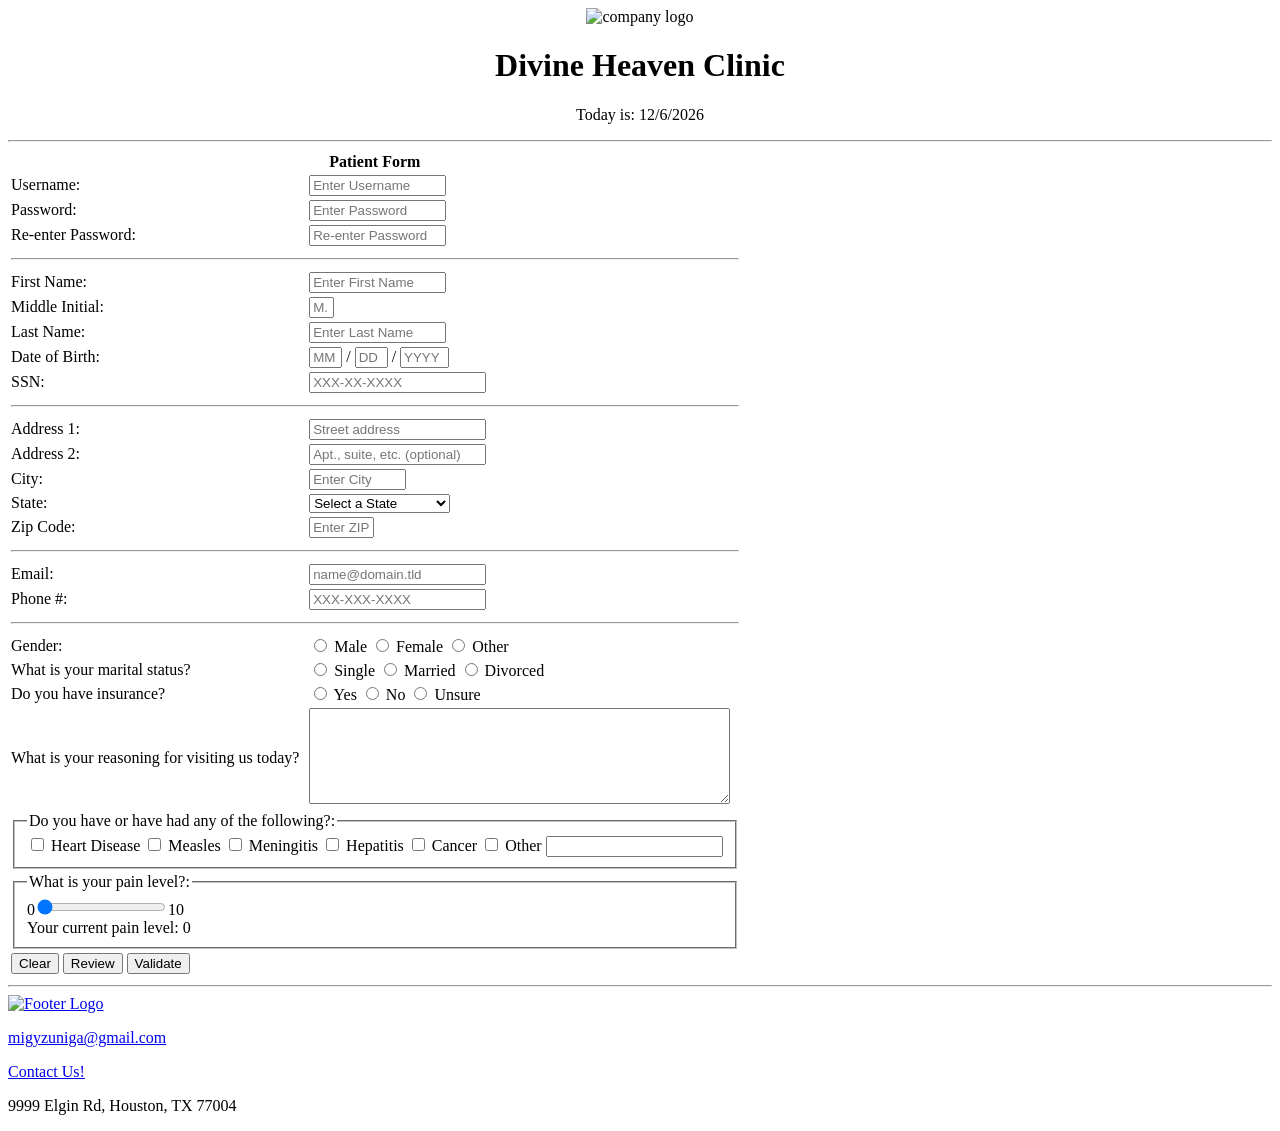
==== index.html @ 497896da "Create index.html" ====
<!--
Program name: homework4.html
Name: Jose Miguel Zuniga
Date Created: 09/23/2025
Date Last Edited: 11/14/2025
Version: 2.3
Description: This is a form that will collect the users information and use it to create a profile with on-the-fly validation
-->
<!DOCTYPE html>
<html lang="en">

<head>
    <meta charset="UTF-8">
    <meta name="viewport" content="width=device-width, initial-scale=1.0">
    <link href="homework3.css" rel="stylesheet">
    <title>Homework 4 - HTML Form</title>
</head>
<body>
    <header style="text-align: center;">
        <img id="logo" src="logo.jpg" alt="company logo" />
        <h1>Divine Heaven Clinic</h1>
        <p>Today is: <span id="currentDate"></span></p>
    </header>
    <hr>
   
    <main>
        <table>              
            <form id="patientForm" action="homework3thankyou.html" method="get">
                <div class="format">
                    <tr class="form">
                        <th class="form" colspan="3">Patient Form</th>
                    </tr>
                    <!-- Username -->
                    <tr>
                        <td class="table"><label for="userID">Username:</label></td>
                        <td><input
                            type="text" id="userID" name="userID" size="15" minlength="5" maxlength="20" placeholder="Enter Username"  
                            title="Username must be 5-20 characters, start with a letter, and contain only letters, numbers, underscores, or dashes"
                            oninput="validateUserID()"
                            onblur="validateUserID()"
                            pattern="^[a-zA-Z_-][a-zA-Z0-9_-]{4,29}$"
                            required>
                            <span class="error-message" id="userIDError"></span>
                        </td>
                    </tr>
                    <!-- Password -->
                    <tr>
                        <td class="table"><label for="password">Password:</label></td>
                        <td><input
                            type="password" id="password" name="password" size="15"
                            placeholder="Enter Password"
                            title="Password must be 8-30 characters long, include at least one uppercase letter, one lowercase letter, and one digit."
                            oninput="validatePassword()"
                            onblur="validatePassword()"
                            required>
                            <span class="error-message" id="passwordError"></span>
                        </td>
                    </tr>
                    <!-- Re-enter Password -->
                    <tr>
                        <td class="table"><label for="re_password">Re-enter Password: </label></td>
                        <td>
                            <input
                            type="password" id="re_password" name="re_password" size="15"
                            placeholder="Re-enter Password"
                            title="Passwords must match"
                            oninput="validatePasswordMatch()"
                            onblur="validatePasswordMatch()" 
                            required>
                            <span class="error-message" id="passwordMatchError"></span>
                        </td>
                    </tr>
                   
                    <tr>
                        <td colspan="2"><hr></td>
                    </tr>

                    <!-- First Name -->
                    <tr>
                        <td class="table"><label for="firstName">First Name:</label></td>
                        <td><input
                            type="text" id="firstName" name="firstName" size="15" maxlength="30"
                            placeholder="Enter First Name"
                            pattern="[A-Za-z'-]{1,30}"
                            oninput="validateFirstName()"
                            onblur="validateFirstName()"
                            title="First name must contain 1 to 30 characters, letters, apostrophes, and dashes only."
                            required>
                            <span class="error-message" id="firstNameError"></span>
                        </td>
                    </tr>
                    <!-- Middle Initial -->
                    <tr>
                        <td class="table"><label for="middleInitial">Middle Initial:</label></td>
                        <td><input
                            type="text" id="middleInitial" name="middleInitial" size="1"
                            maxlength="1"
                            placeholder="M."
                            pattern="[A-Za-z]"
                            title="Please enter a single letter."
                            oninput="validateMiddleInitial()"
                            onblur="validateMiddleInitial()">
                            <span class="error-message" id="middleInitialError"></span>
                        </td>
                    </tr>
                    <!-- Last Name -->
                    <tr>
                        <td class="table"><label for="lastName">Last Name:</label></td>
                        <td><input
                            type="text"
                            id="lastName"
                            name="lastName"
                            maxlength="30"
                            size="15"  
                            pattern="[A-Za-z' -]{1,30}"
                            title="Please enter a valid Last Name (1 to 30 characters)"
                            placeholder="Enter Last Name"
                            oninput="validateLastName()"
                            onblur="validateLastName()"
                            required>
                            <span class="error-message" id="lastNameError"></span>
                        </td>
                    </tr>
                    <!-- Date of Birth -->
                    <tr>
                        <td class="table"><label for="dobMonth">Date of Birth:</label></td>
                        <td>
                            <input type="text" id="dobMonth" name="dobMonth" placeholder="MM" maxlength="2" size="2"
                                   title="Month (01-12)" 
                                   oninput="dobValidation()" 
                                   onblur="dobValidation()" 
                                   required>
                            <span>/</span>
                            <input type="text" id="dobDay" name="dobDay" placeholder="DD" maxlength="2" size="2"
                                   title="Day (01-31)" 
                                   oninput="dobValidation()" 
                                   onblur="dobValidation()" 
                                   required>
                            <span>/</span>
                            <input type="text" id="dobYear" name="dobYear" placeholder="YYYY" maxlength="4" size="4"
                                   title="Year (not future, not more than 120 years ago)" 
                                   oninput="dobValidation()" 
                                   onblur="dobValidation()" 
                                   required>
                            <span class="error-message" id="dobError"></span>
                        </td>
                    </tr>
                    <!-- Social Security -->
                    <tr>
                        <td class="table"><label for="ssn">SSN:</label></td>
                        <td><input
                            type="password"
                            id="ssn"
                            name="ssn"
                            minlength="9"
                            maxlength="11"
                            placeholder="XXX-XX-XXXX"
                            title="Enter SSN in XXX-XX-XXXX format"
                            oninput="formatSSN()"
                            onblur="validateSSN()"
                            required>
                            <span class="error-message" id="ssnError"></span>
                        </td>
                    </tr>
                    <tr>
                        <td colspan="2"><hr></td>
                    </tr>
                    <!-- Address -->
                    <tr>
                        <td class="table"><label for="address1">Address 1:</label></td>
                        <td><input
                            type="text"
                            id="address1"
                            name="address1"
                            placeholder="Street address"
                            minlength="2"
                            maxlength="30"
                            title="Please enter your address, 2 to 30 characters."
                            oninput="validateAddress()"
                            onblur="validateAddress()"
                            required>
                            <span class="error-message" id="addressError"></span>
                        </td>
                    </tr>
                    <!-- Address 2 -->
                    <tr>
                        <td class="table"><label for="address2">Address 2:</label></td>
                        <td>
                            <input 
                            type="text" 
                            id="address2" 
                            name="address2" 
                            placeholder="Apt., suite, etc. (optional)" 
                            minlength="2" 
                            maxlength="30"
                            title="Please enter address, 2 to 30 characters if provided."
                            oninput="validateAddress2()"
                            onblur="validateAddress2()">
                            <span class="error-message" id="address2Error"></span>
                        </td>
                    </tr>
                    <!-- City -->
                    <tr>
                        <td class="table"><label for="city">City:</label></td>
                        <td><input
                            type="text"
                            id="city"
                            name="city"
                            placeholder="Enter City"
                            size="10"
                            minlength="2"
                            maxlength="30"
                            oninput="validateCity()"
                            onblur="validateCity()" 
                            required>
                            <span class="error-message" id="cityError"></span>
                        </td>
                    </tr>
                    <!-- State -->
                    <tr>
                        <td class="table"><label for="state">State:</label></td>
                        <td>
                            <select id="state" name="state" onchange="validateState()" onblur="validateState()" required>
                                <option value="">Select a State</option>
                                <option value="AL">Alabama</option>
                                <option value="AK">Alaska</option>
                                <option value="AZ">Arizona</option>
                                <option value="AR">Arkansas</option>
                                <option value="CA">California</option>
                                <option value="CO">Colorado</option>
                                <option value="CT">Connecticut</option>
                                <option value="DE">Delaware</option>
                                <option value="DC">District Of Columbia</option>
                                <option value="FL">Florida</option>
                                <option value="GA">Georgia</option>
                                <option value="HI">Hawaii</option>
                                <option value="ID">Idaho</option>
                                <option value="IL">Illinois</option>
                                <option value="IN">Indiana</option>
                                <option value="IA">Iowa</option>
                                <option value="KS">Kansas</option>
                                <option value="KY">Kentucky</option>
                                <option value="LA">Louisiana</option>
                                <option value="ME">Maine</option>
                                <option value="MD">Maryland</option>
                                <option value="MA">Massachusetts</option>
                                <option value="MI">Michigan</option>
                                <option value="MN">Minnesota</option>
                                <option value="MS">Mississippi</option>
                                <option value="MO">Missouri</option>
                                <option value="MT">Montana</option>
                                <option value="NE">Nebraska</option>
                                <option value="NV">Nevada</option>
                                <option value="NH">New Hampshire</option>
                                <option value="NJ">New Jersey</option>
                                <option value="NM">New Mexico</option>
                                <option value="NY">New York</option>
                                <option value="NC">North Carolina</option>
                                <option value="ND">North Dakota</option>
                                <option value="OH">Ohio</option>
                                <option value="OK">Oklahoma</option>
                                <option value="OR">Oregon</option>
                                <option value="PA">Pennsylvania</option>
                                <option value="PR">Puerto Rico</option>
                                <option value="RI">Rhode Island</option>
                                <option value="SC">South Carolina</option>
                                <option value="SD">South Dakota</option>
                                <option value="TN">Tennessee</option>
                                <option value="TX">Texas</option>
                                <option value="UT">Utah</option>
                                <option value="VT">Vermont</option>
                                <option value="VA">Virginia</option>
                                <option value="WA">Washington</option>
                                <option value="WV">West Virginia</option>
                                <option value="WI">Wisconsin</option>
                                <option value="WY">Wyoming</option>
                            </select>
                            <span class="error-message" id="stateError"></span>
                        </td>
                    </tr>
                    <!-- Zip Code -->
                    <tr>
                        <td class="table"><label for="zipCode">Zip Code:</label></td>
                        <td><input
                            type="text"
                            id="zipCode"
                            name="zipCode"
                            placeholder="Enter ZIP"
                            pattern="[0-9]{5}"
                            size="6"
                            minlength="5"
                            maxlength="5"
                            title="Please enter Zip-Code (5 digits)"
                            oninput="validateZipCode()"
                            onblur="validateZipCode()"
                            required>
                            <span class="error-message" id="zipCodeError"></span>
                        </td>
                    </tr>

                    <tr>
                        <td colspan="2"><hr></td>
                    </tr>

                    <!-- Email Address -->
                    <tr>
                        <td class="table"><label for="email">Email:</label></td>
                        <td>
                            <input 
                            type="email" 
                            id="email" 
                            name="email" 
                            placeholder="name@domain.tld" 
                            maxlength="40"
                            title="Please enter a valid email address"
                            oninput="validateEmail()"
                            onblur="validateEmail()"
                            required>
                            <span class="error-message" id="emailError"></span>
                        </td>
                    </tr>

                    <!-- Phone Number -->
                    <tr>
                        <td class="table"><label for="phone">Phone #:</label></td>
                        <td>
                            <input 
                            type="text" 
                            id="phoneNumber" 
                            name="phoneNumber" 
                            placeholder="XXX-XXX-XXXX"
                            title="Please enter a valid phone number (XXX-XXX-XXXX)"
                            maxlength="14" 
                            oninput="formatPhoneNumber()"
                            onblur="validatePhoneNumber()"
                            pattern="[0-9]{3}-[0-9]{3}-[0-9]{4}"
                            required>
                            <span class="error-message" id="phoneError"></span>
                        </td>
                    </tr>

                    <tr>
                        <td colspan="2"><hr></td>
                    </tr>

                    <!-- Radio Buttons -->
                    <!-- Gender -->
                    <tr>
                        <td class="table"><label id="gender">Gender:</label></td>
                        <td>
                            <input type="radio" name="msex" value="Male" onchange="checkFormValidity()">
                            <span>Male</span>
                            <input type="radio" name="msex" value="Female" onchange="checkFormValidity()">
                            <span>Female</span>
                            <input type="radio" name="msex" value="Other" onchange="checkFormValidity()">
                            <span>Other</span>
                            <span class="error-message" id="genderError"></span>
                        </td>
                    </tr>
                    <!-- Marital Status -->
                    <tr>
                        <td class="table"><label id="marital">What is your marital status?</label></td>
                        <td>
                            <input type="radio" name="marital_status" value="Single" onchange="checkFormValidity()">
                            <span>Single</span>
                            <input type="radio" name="marital_status" value="Married" onchange="checkFormValidity()">
                            <span>Married</span>
                            <input type="radio" name="marital_status" value="Divorced" onchange="checkFormValidity()">
                            <span>Divorced</span>
                            <span class="error-message" id="maritalError"></span>
                        </td>
                    </tr>
                    <!-- Insurance -->
                    <tr>
                        <td class="table"><label id="insurance">Do you have insurance?</label></td>
                        <td>
                            <input type="radio" name="insurance" value="Yes" onchange="checkFormValidity()">
                            <span>Yes</span>
                            <input type="radio" name="insurance" value="No" onchange="checkFormValidity()">
                            <span>No</span>
                            <input type="radio" name="insurance" value="Unsure" onchange="checkFormValidity()">
                            <span>Unsure</span>
                            <span class="error-message" id="insuranceError"></span>
                        </td>
                    </tr>
                    <!-- Enter Reason for Visitation -->
                    <tr>
                        <td class="table"><label for="description"> What is your reasoning for visiting us today? </label></td>
                        <td><textarea
                            id="description"
                            name="description"
                            rows="6"
                            cols="50"
                            pattern="^[^\"\\]*$"
                            title="Please avoid using double quotes"
                            oninput="validateDescription()"
                            onblur="validateDescription()"></textarea>
                            <span class="error-message" id="descriptionError"></span>
                        </td>
                    </tr>
                    <!-- Checkboxes -->
                    <tr>
                        <td class="check" colspan="2">
                            <fieldset>
                                <legend>Do you have or have had any of the following?:</legend>
                                <label><input type="checkbox" id="HeartDisease" name="HeartDisease" value="Heart Disease"> Heart Disease</label>
                                <label><input type="checkbox" id="Measles" name="Measles" value="Measles"> Measles</label>
                                <label><input type="checkbox" id="Meningitis" name="Meningitis" value="Meningitis"> Meningitis </label>
                                <label><input type="checkbox" id="Hepatitis" name="Hepatitis" value="Hepatitis"> Hepatitis</label>
                                <label><input type="checkbox" id="Cancer" name="Cancer" value="Cancer"> Cancer</label>
                                <label><input type="checkbox" id="other" name="other" value="Other"> Other <input type="text" maxlength="30" id="otherCondition" name="otherCondition"></label>
                            </fieldset>
                        </td>
                    </tr>
                    <!-- Pain Scale Slider -->
                    <tr>
                        <td class="slider" colspan="2">
                            <fieldset>
                                <legend>What is your pain level?:</legend>
                                0<input
                                type="range"
                                id="slider"
                                name="PainLevel"
                                min="0"
                                max="10"
                                value="0"
                                oninput="updatePainLevel(this.value)">10
                                <br>
                                Your current pain level: <span id="painValue">0</span>
                                <span class="error-message" id="painError"></span>
                            </fieldset>
                        </td>
                    </tr>
       
                    <!-- Buttons -->
                    <tr>
                        <td class="buttons" colspan="2">
                            <input type="reset" value="Clear" onclick="clearAllErrors()">
                            <input type="button" class="submit-button" value="Review" onclick="displayInput()">
                            <input type="button" value="Validate" id="validateButton" onclick="validateForm()">
                            <input type="submit" value="Submit" id="submitButton" style="display:none;">
                        </td>
                    </tr>
                </div>
            </form>  
        </table>
       
        <div id="reviewArea"></div>
        <div id="validationSummary"></div>
    </main>
    <hr>
    <footer>
        <div>
            <a href="https://www.uh.edu/">
                <img id="footer-logo" src="logo.jpg" alt="Footer Logo" />
            </a>
            <p>
                <a href="mailto:migyzuniga@gmail.com">migyzuniga@gmail.com</a>
            </p>
            <p>
                <a href="mailto:migyzuniga@gmail.com" class="contact">Contact Us!</a>
            </p>
            <p>9999 Elgin Rd, Houston, TX 77004</p>
        </div>
    </footer>

    <script src="homework3.js"></script>

</body>
</html>
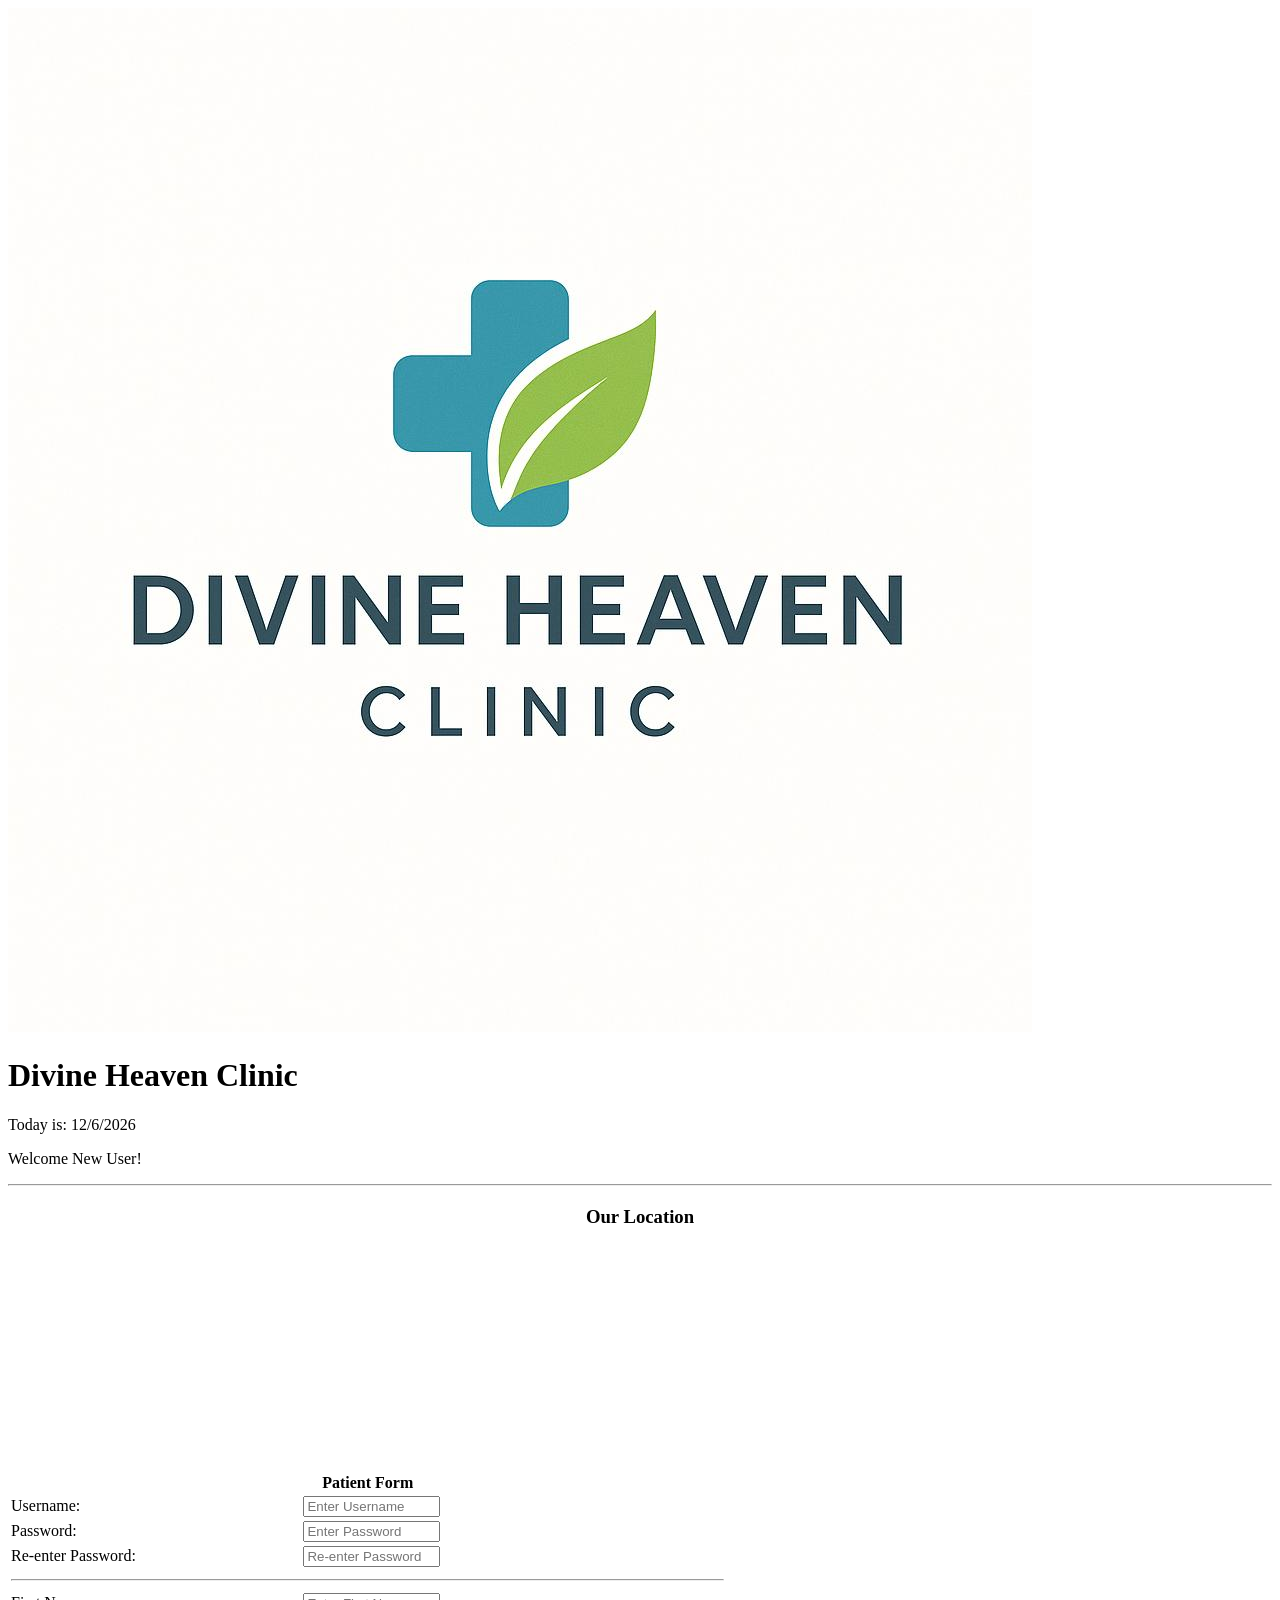
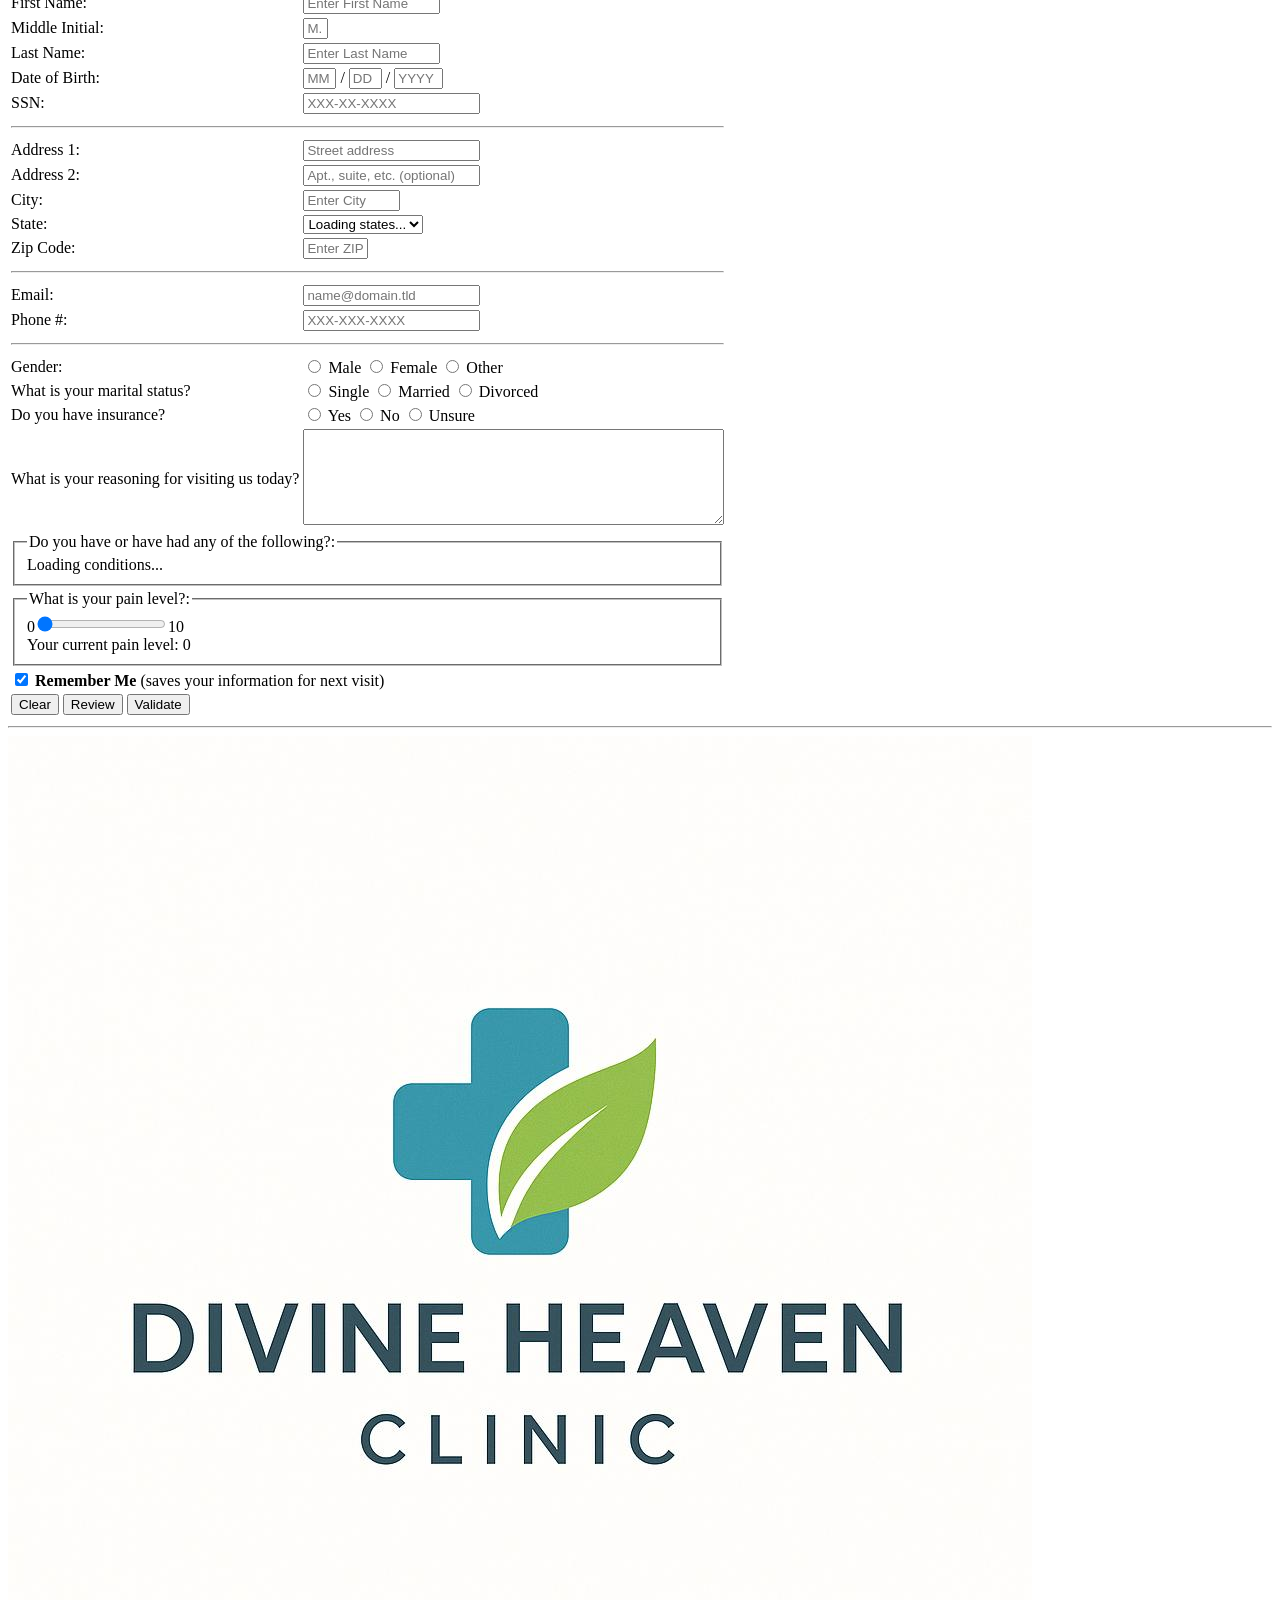
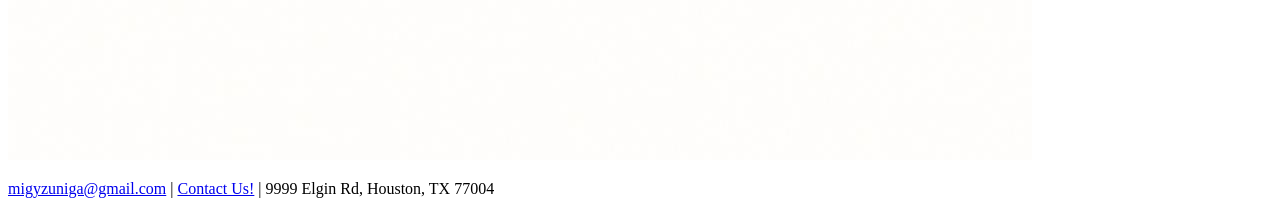
==== commit 5c2015cd: "Update index.html" ====
--- a/index.html
+++ b/index.html
@@ -2,9 +2,9 @@
 Program name: homework4.html
 Name: Jose Miguel Zuniga
 Date Created: 09/23/2025
-Date Last Edited: 11/14/2025
-Version: 2.3
-Description: This is a form that will collect the users information and use it to create a profile with on-the-fly validation
+Date Last Edited: 12/06/2025
+Version: 3.0
+Description: This is a form that will collect the users information with Fetch API, iFrames, Cookies, and Local Storage
 -->
 <!DOCTYPE html>
 <html lang="en">
@@ -16,14 +16,29 @@
     <title>Homework 4 - HTML Form</title>
 </head>
 <body>
-    <header style="text-align: center;">
+    <!-- Header -->
+    <header class="sticky-header">
         <img id="logo" src="logo.jpg" alt="company logo" />
         <h1>Divine Heaven Clinic</h1>
         <p>Today is: <span id="currentDate"></span></p>
+        <p id="welcomeMessage">Welcome New User!</p>
+        <a href="#" id="resetLink" style="display: none;">Not [Name]? Click here to start as a NEW USER.</a>
     </header>
     <hr>
    
     <main>
+        <!-- Map iframe -->
+        <div style="text-align: center; margin: 20px 0;">
+            <h3>Our Location</h3>
+            <iframe src="https://www.google.com/maps/embed?pb=!1m18!1m12!1m3!1d3464.1234567890!2d-95.3698!3d29.7604!2m3!1f0!2f0!3f0!3m2!1i1024!2i768!4f13.1!3m3!1m2!1s0x0%3A0x0!2zMjnCsDQ1JzM3LjQiTiA5NcKwMjInMTEuMyJX!5e0!3m2!1sen!2sus!4v1234567890" 
+                    width="600" 
+                    height="200" 
+                    style="border:0;" 
+                    allowfullscreen="" 
+                    loading="lazy">
+            </iframe>
+        </div>
+        
         <table>              
             <form id="patientForm" action="homework3thankyou.html" method="get">
                 <div class="format">
@@ -36,8 +51,8 @@
                         <td><input
                             type="text" id="userID" name="userID" size="15" minlength="5" maxlength="20" placeholder="Enter Username"  
                             title="Username must be 5-20 characters, start with a letter, and contain only letters, numbers, underscores, or dashes"
-                            oninput="validateUserID()"
-                            onblur="validateUserID()"
+                            oninput="validateUserID(); saveToLocalStorage();"
+                            onblur="validateUserID(); saveToLocalStorage();"
                             pattern="^[a-zA-Z_-][a-zA-Z0-9_-]{4,29}$"
                             required>
                             <span class="error-message" id="userIDError"></span>
@@ -82,8 +97,8 @@
                             type="text" id="firstName" name="firstName" size="15" maxlength="30"
                             placeholder="Enter First Name"
                             pattern="[A-Za-z'-]{1,30}"
-                            oninput="validateFirstName()"
-                            onblur="validateFirstName()"
+                            oninput="validateFirstName(); saveToLocalStorage();"
+                            onblur="validateFirstName(); saveToLocalStorage();"
                             title="First name must contain 1 to 30 characters, letters, apostrophes, and dashes only."
                             required>
                             <span class="error-message" id="firstNameError"></span>
@@ -98,8 +113,8 @@
                             placeholder="M."
                             pattern="[A-Za-z]"
                             title="Please enter a single letter."
-                            oninput="validateMiddleInitial()"
-                            onblur="validateMiddleInitial()">
+                            oninput="validateMiddleInitial(); saveToLocalStorage();"
+                            onblur="validateMiddleInitial(); saveToLocalStorage();">
                             <span class="error-message" id="middleInitialError"></span>
                         </td>
                     </tr>
@@ -115,8 +130,8 @@
                             pattern="[A-Za-z' -]{1,30}"
                             title="Please enter a valid Last Name (1 to 30 characters)"
                             placeholder="Enter Last Name"
-                            oninput="validateLastName()"
-                            onblur="validateLastName()"
+                            oninput="validateLastName(); saveToLocalStorage();"
+                            onblur="validateLastName(); saveToLocalStorage();"
                             required>
                             <span class="error-message" id="lastNameError"></span>
                         </td>
@@ -127,20 +142,20 @@
                         <td>
                             <input type="text" id="dobMonth" name="dobMonth" placeholder="MM" maxlength="2" size="2"
                                    title="Month (01-12)" 
-                                   oninput="dobValidation()" 
-                                   onblur="dobValidation()" 
+                                   oninput="dobValidation(); saveToLocalStorage();" 
+                                   onblur="dobValidation(); saveToLocalStorage();" 
                                    required>
                             <span>/</span>
                             <input type="text" id="dobDay" name="dobDay" placeholder="DD" maxlength="2" size="2"
                                    title="Day (01-31)" 
-                                   oninput="dobValidation()" 
-                                   onblur="dobValidation()" 
+                                   oninput="dobValidation(); saveToLocalStorage();" 
+                                   onblur="dobValidation(); saveToLocalStorage();" 
                                    required>
                             <span>/</span>
                             <input type="text" id="dobYear" name="dobYear" placeholder="YYYY" maxlength="4" size="4"
                                    title="Year (not future, not more than 120 years ago)" 
-                                   oninput="dobValidation()" 
-                                   onblur="dobValidation()" 
+                                   oninput="dobValidation(); saveToLocalStorage();" 
+                                   onblur="dobValidation(); saveToLocalStorage();" 
                                    required>
                             <span class="error-message" id="dobError"></span>
                         </td>
@@ -176,8 +191,8 @@
                             minlength="2"
                             maxlength="30"
                             title="Please enter your address, 2 to 30 characters."
-                            oninput="validateAddress()"
-                            onblur="validateAddress()"
+                            oninput="validateAddress(); saveToLocalStorage();"
+                            onblur="validateAddress(); saveToLocalStorage();"
                             required>
                             <span class="error-message" id="addressError"></span>
                         </td>
@@ -194,8 +209,8 @@
                             minlength="2" 
                             maxlength="30"
                             title="Please enter address, 2 to 30 characters if provided."
-                            oninput="validateAddress2()"
-                            onblur="validateAddress2()">
+                            oninput="validateAddress2(); saveToLocalStorage();"
+                            onblur="validateAddress2(); saveToLocalStorage();">
                             <span class="error-message" id="address2Error"></span>
                         </td>
                     </tr>
@@ -210,8 +225,8 @@
                             size="10"
                             minlength="2"
                             maxlength="30"
-                            oninput="validateCity()"
-                            onblur="validateCity()" 
+                            oninput="validateCity(); saveToLocalStorage();"
+                            onblur="validateCity(); saveToLocalStorage();" 
                             required>
                             <span class="error-message" id="cityError"></span>
                         </td>
@@ -220,60 +235,8 @@
                     <tr>
                         <td class="table"><label for="state">State:</label></td>
                         <td>
-                            <select id="state" name="state" onchange="validateState()" onblur="validateState()" required>
-                                <option value="">Select a State</option>
-                                <option value="AL">Alabama</option>
-                                <option value="AK">Alaska</option>
-                                <option value="AZ">Arizona</option>
-                                <option value="AR">Arkansas</option>
-                                <option value="CA">California</option>
-                                <option value="CO">Colorado</option>
-                                <option value="CT">Connecticut</option>
-                                <option value="DE">Delaware</option>
-                                <option value="DC">District Of Columbia</option>
-                                <option value="FL">Florida</option>
-                                <option value="GA">Georgia</option>
-                                <option value="HI">Hawaii</option>
-                                <option value="ID">Idaho</option>
-                                <option value="IL">Illinois</option>
-                                <option value="IN">Indiana</option>
-                                <option value="IA">Iowa</option>
-                                <option value="KS">Kansas</option>
-                                <option value="KY">Kentucky</option>
-                                <option value="LA">Louisiana</option>
-                                <option value="ME">Maine</option>
-                                <option value="MD">Maryland</option>
-                                <option value="MA">Massachusetts</option>
-                                <option value="MI">Michigan</option>
-                                <option value="MN">Minnesota</option>
-                                <option value="MS">Mississippi</option>
-                                <option value="MO">Missouri</option>
-                                <option value="MT">Montana</option>
-                                <option value="NE">Nebraska</option>
-                                <option value="NV">Nevada</option>
-                                <option value="NH">New Hampshire</option>
-                                <option value="NJ">New Jersey</option>
-                                <option value="NM">New Mexico</option>
-                                <option value="NY">New York</option>
-                                <option value="NC">North Carolina</option>
-                                <option value="ND">North Dakota</option>
-                                <option value="OH">Ohio</option>
-                                <option value="OK">Oklahoma</option>
-                                <option value="OR">Oregon</option>
-                                <option value="PA">Pennsylvania</option>
-                                <option value="PR">Puerto Rico</option>
-                                <option value="RI">Rhode Island</option>
-                                <option value="SC">South Carolina</option>
-                                <option value="SD">South Dakota</option>
-                                <option value="TN">Tennessee</option>
-                                <option value="TX">Texas</option>
-                                <option value="UT">Utah</option>
-                                <option value="VT">Vermont</option>
-                                <option value="VA">Virginia</option>
-                                <option value="WA">Washington</option>
-                                <option value="WV">West Virginia</option>
-                                <option value="WI">Wisconsin</option>
-                                <option value="WY">Wyoming</option>
+                            <select id="state" name="state" onchange="validateState(); saveToLocalStorage();" onblur="validateState(); saveToLocalStorage();" required>
+                                <option value="">Loading states...</option>
                             </select>
                             <span class="error-message" id="stateError"></span>
                         </td>
@@ -291,8 +254,8 @@
                             minlength="5"
                             maxlength="5"
                             title="Please enter Zip-Code (5 digits)"
-                            oninput="validateZipCode()"
-                            onblur="validateZipCode()"
+                            oninput="validateZipCode(); saveToLocalStorage();"
+                            onblur="validateZipCode(); saveToLocalStorage();"
                             required>
                             <span class="error-message" id="zipCodeError"></span>
                         </td>
@@ -313,8 +276,8 @@
                             placeholder="name@domain.tld" 
                             maxlength="40"
                             title="Please enter a valid email address"
-                            oninput="validateEmail()"
-                            onblur="validateEmail()"
+                            oninput="validateEmail(); saveToLocalStorage();"
+                            onblur="validateEmail(); saveToLocalStorage();"
                             required>
                             <span class="error-message" id="emailError"></span>
                         </td>
@@ -331,8 +294,8 @@
                             placeholder="XXX-XXX-XXXX"
                             title="Please enter a valid phone number (XXX-XXX-XXXX)"
                             maxlength="14" 
-                            oninput="formatPhoneNumber()"
-                            onblur="validatePhoneNumber()"
+                            oninput="formatPhoneNumber(); saveToLocalStorage();"
+                            onblur="validatePhoneNumber(); saveToLocalStorage();"
                             pattern="[0-9]{3}-[0-9]{3}-[0-9]{4}"
                             required>
                             <span class="error-message" id="phoneError"></span>
@@ -343,16 +306,15 @@
                         <td colspan="2"><hr></td>
                     </tr>
 
-                    <!-- Radio Buttons -->
                     <!-- Gender -->
                     <tr>
                         <td class="table"><label id="gender">Gender:</label></td>
                         <td>
-                            <input type="radio" name="msex" value="Male" onchange="checkFormValidity()">
+                            <input type="radio" name="msex" value="Male" onchange="checkFormValidity(); saveToLocalStorage();">
                             <span>Male</span>
-                            <input type="radio" name="msex" value="Female" onchange="checkFormValidity()">
+                            <input type="radio" name="msex" value="Female" onchange="checkFormValidity(); saveToLocalStorage();">
                             <span>Female</span>
-                            <input type="radio" name="msex" value="Other" onchange="checkFormValidity()">
+                            <input type="radio" name="msex" value="Other" onchange="checkFormValidity(); saveToLocalStorage();">
                             <span>Other</span>
                             <span class="error-message" id="genderError"></span>
                         </td>
@@ -361,11 +323,11 @@
                     <tr>
                         <td class="table"><label id="marital">What is your marital status?</label></td>
                         <td>
-                            <input type="radio" name="marital_status" value="Single" onchange="checkFormValidity()">
+                            <input type="radio" name="marital_status" value="Single" onchange="checkFormValidity(); saveToLocalStorage();">
                             <span>Single</span>
-                            <input type="radio" name="marital_status" value="Married" onchange="checkFormValidity()">
+                            <input type="radio" name="marital_status" value="Married" onchange="checkFormValidity(); saveToLocalStorage();">
                             <span>Married</span>
-                            <input type="radio" name="marital_status" value="Divorced" onchange="checkFormValidity()">
+                            <input type="radio" name="marital_status" value="Divorced" onchange="checkFormValidity(); saveToLocalStorage();">
                             <span>Divorced</span>
                             <span class="error-message" id="maritalError"></span>
                         </td>
@@ -374,16 +336,16 @@
                     <tr>
                         <td class="table"><label id="insurance">Do you have insurance?</label></td>
                         <td>
-                            <input type="radio" name="insurance" value="Yes" onchange="checkFormValidity()">
+                            <input type="radio" name="insurance" value="Yes" onchange="checkFormValidity(); saveToLocalStorage();">
                             <span>Yes</span>
-                            <input type="radio" name="insurance" value="No" onchange="checkFormValidity()">
+                            <input type="radio" name="insurance" value="No" onchange="checkFormValidity(); saveToLocalStorage();">
                             <span>No</span>
-                            <input type="radio" name="insurance" value="Unsure" onchange="checkFormValidity()">
+                            <input type="radio" name="insurance" value="Unsure" onchange="checkFormValidity(); saveToLocalStorage();">
                             <span>Unsure</span>
                             <span class="error-message" id="insuranceError"></span>
                         </td>
                     </tr>
-                    <!-- Enter Reason for Visitation -->
+                    <!-- Reason for Visit -->
                     <tr>
                         <td class="table"><label for="description"> What is your reasoning for visiting us today? </label></td>
                         <td><textarea
@@ -393,22 +355,17 @@
                             cols="50"
                             pattern="^[^\"\\]*$"
                             title="Please avoid using double quotes"
-                            oninput="validateDescription()"
-                            onblur="validateDescription()"></textarea>
+                            oninput="validateDescription(); saveToLocalStorage();"
+                            onblur="validateDescription(); saveToLocalStorage();"></textarea>
                             <span class="error-message" id="descriptionError"></span>
                         </td>
                     </tr>
-                    <!-- Checkboxes -->
+                    <!-- Medical Conditions Checkboxes -->
                     <tr>
                         <td class="check" colspan="2">
-                            <fieldset>
+                            <fieldset id="conditionsFieldset">
                                 <legend>Do you have or have had any of the following?:</legend>
-                                <label><input type="checkbox" id="HeartDisease" name="HeartDisease" value="Heart Disease"> Heart Disease</label>
-                                <label><input type="checkbox" id="Measles" name="Measles" value="Measles"> Measles</label>
-                                <label><input type="checkbox" id="Meningitis" name="Meningitis" value="Meningitis"> Meningitis </label>
-                                <label><input type="checkbox" id="Hepatitis" name="Hepatitis" value="Hepatitis"> Hepatitis</label>
-                                <label><input type="checkbox" id="Cancer" name="Cancer" value="Cancer"> Cancer</label>
-                                <label><input type="checkbox" id="other" name="other" value="Other"> Other <input type="text" maxlength="30" id="otherCondition" name="otherCondition"></label>
+                                <div id="conditionsContainer">Loading conditions...</div>
                             </fieldset>
                         </td>
                     </tr>
@@ -424,11 +381,21 @@
                                 min="0"
                                 max="10"
                                 value="0"
-                                oninput="updatePainLevel(this.value)">10
+                                oninput="updatePainLevel(this.value); saveToLocalStorage();">10
                                 <br>
                                 Your current pain level: <span id="painValue">0</span>
                                 <span class="error-message" id="painError"></span>
                             </fieldset>
+                        </td>
+                    </tr>
+
+                    <!-- Remember Me Checkbox -->
+                    <tr>
+                        <td class="buttons" colspan="2">
+                            <div class="remember-me-section">
+                                <input type="checkbox" id="rememberMe" name="rememberMe" checked onchange="handleRememberMe()">
+                                <label for="rememberMe"><strong>Remember Me</strong> (saves your information for next visit)</label>
+                            </div>
                         </td>
                     </tr>
        
@@ -449,22 +416,23 @@
         <div id="validationSummary"></div>
     </main>
     <hr>
+    
+    <!-- Footer -->
     <footer>
         <div>
             <a href="https://www.uh.edu/">
                 <img id="footer-logo" src="logo.jpg" alt="Footer Logo" />
             </a>
             <p>
-                <a href="mailto:migyzuniga@gmail.com">migyzuniga@gmail.com</a>
+                <a href="mailto:migyzuniga@gmail.com">migyzuniga@gmail.com</a> | 
+                <a href="mailto:migyzuniga@gmail.com" class="contact">Contact Us!</a> | 
+                9999 Elgin Rd, Houston, TX 77004
             </p>
-            <p>
-                <a href="mailto:migyzuniga@gmail.com" class="contact">Contact Us!</a>
-            </p>
-            <p>9999 Elgin Rd, Houston, TX 77004</p>
         </div>
     </footer>
 
     <script src="homework3.js"></script>
+    <script src="homework4_additions.js"></script>
 
 </body>
 </html>
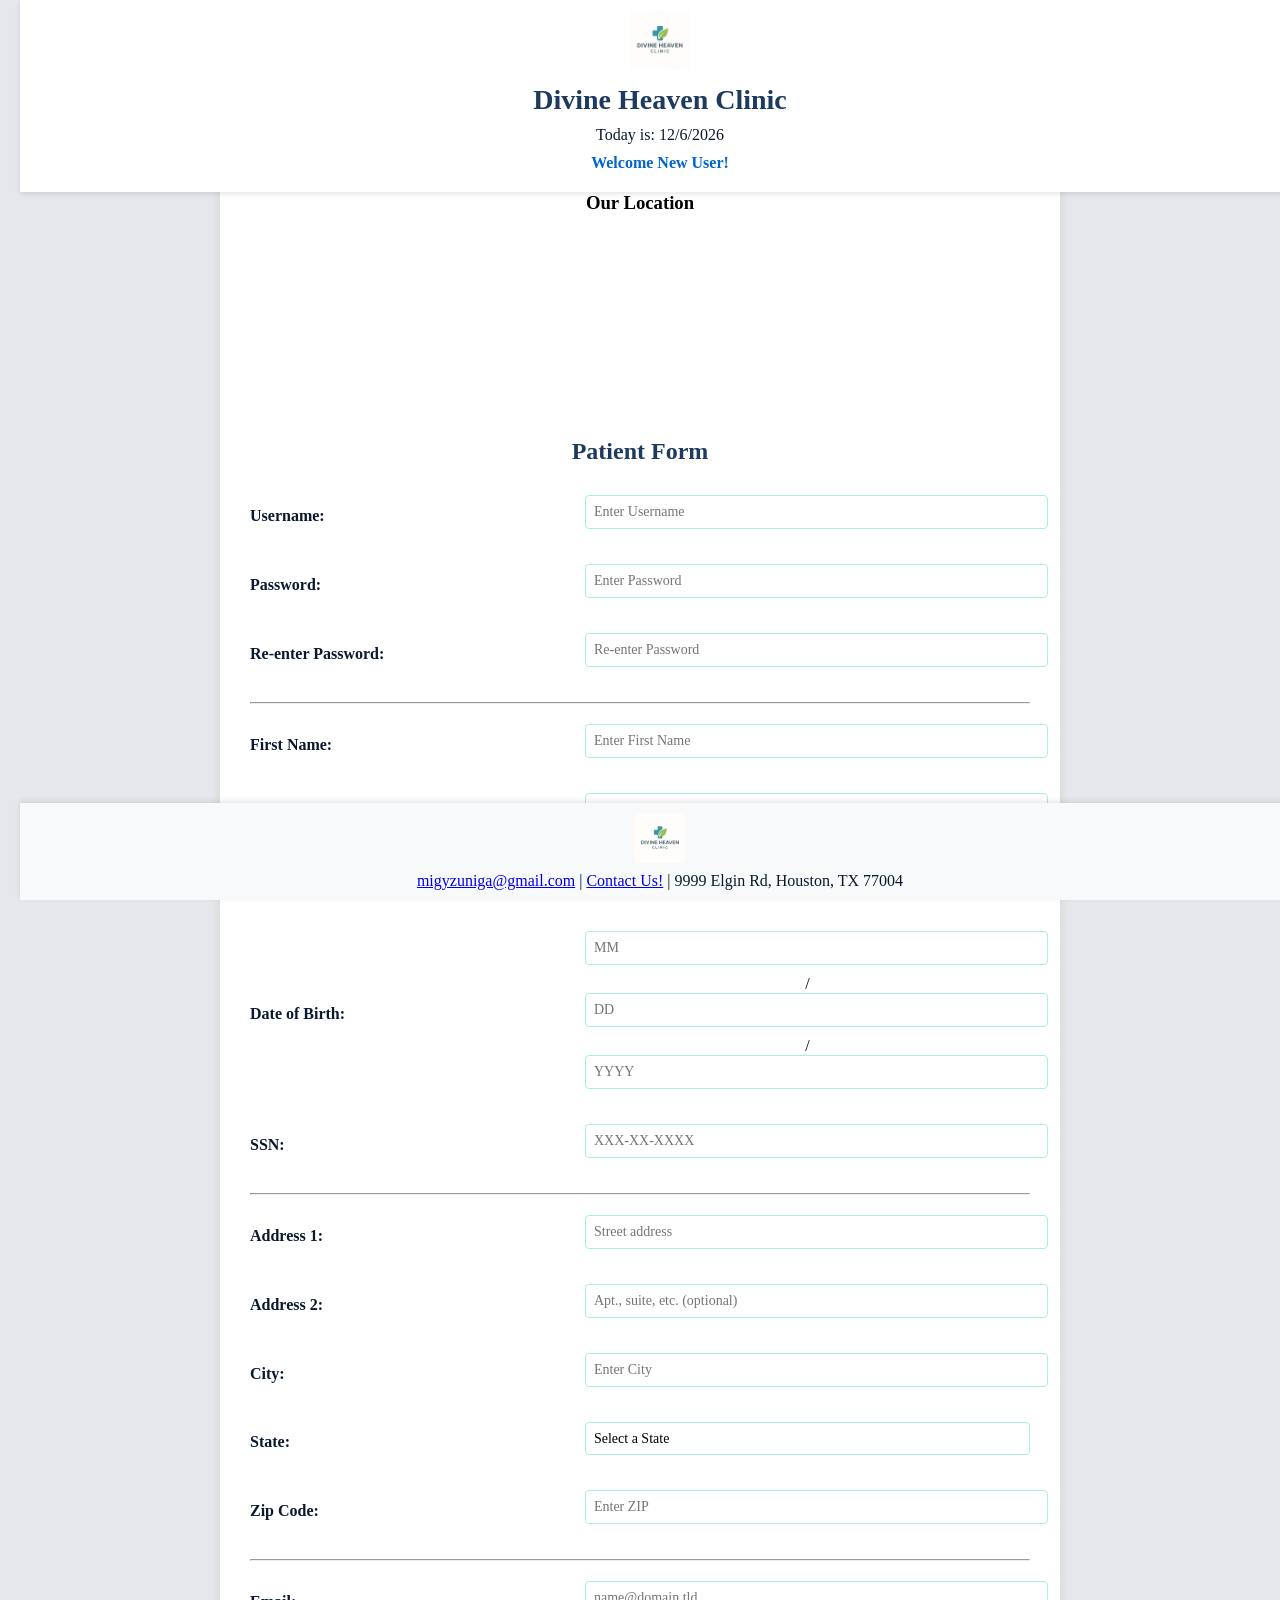
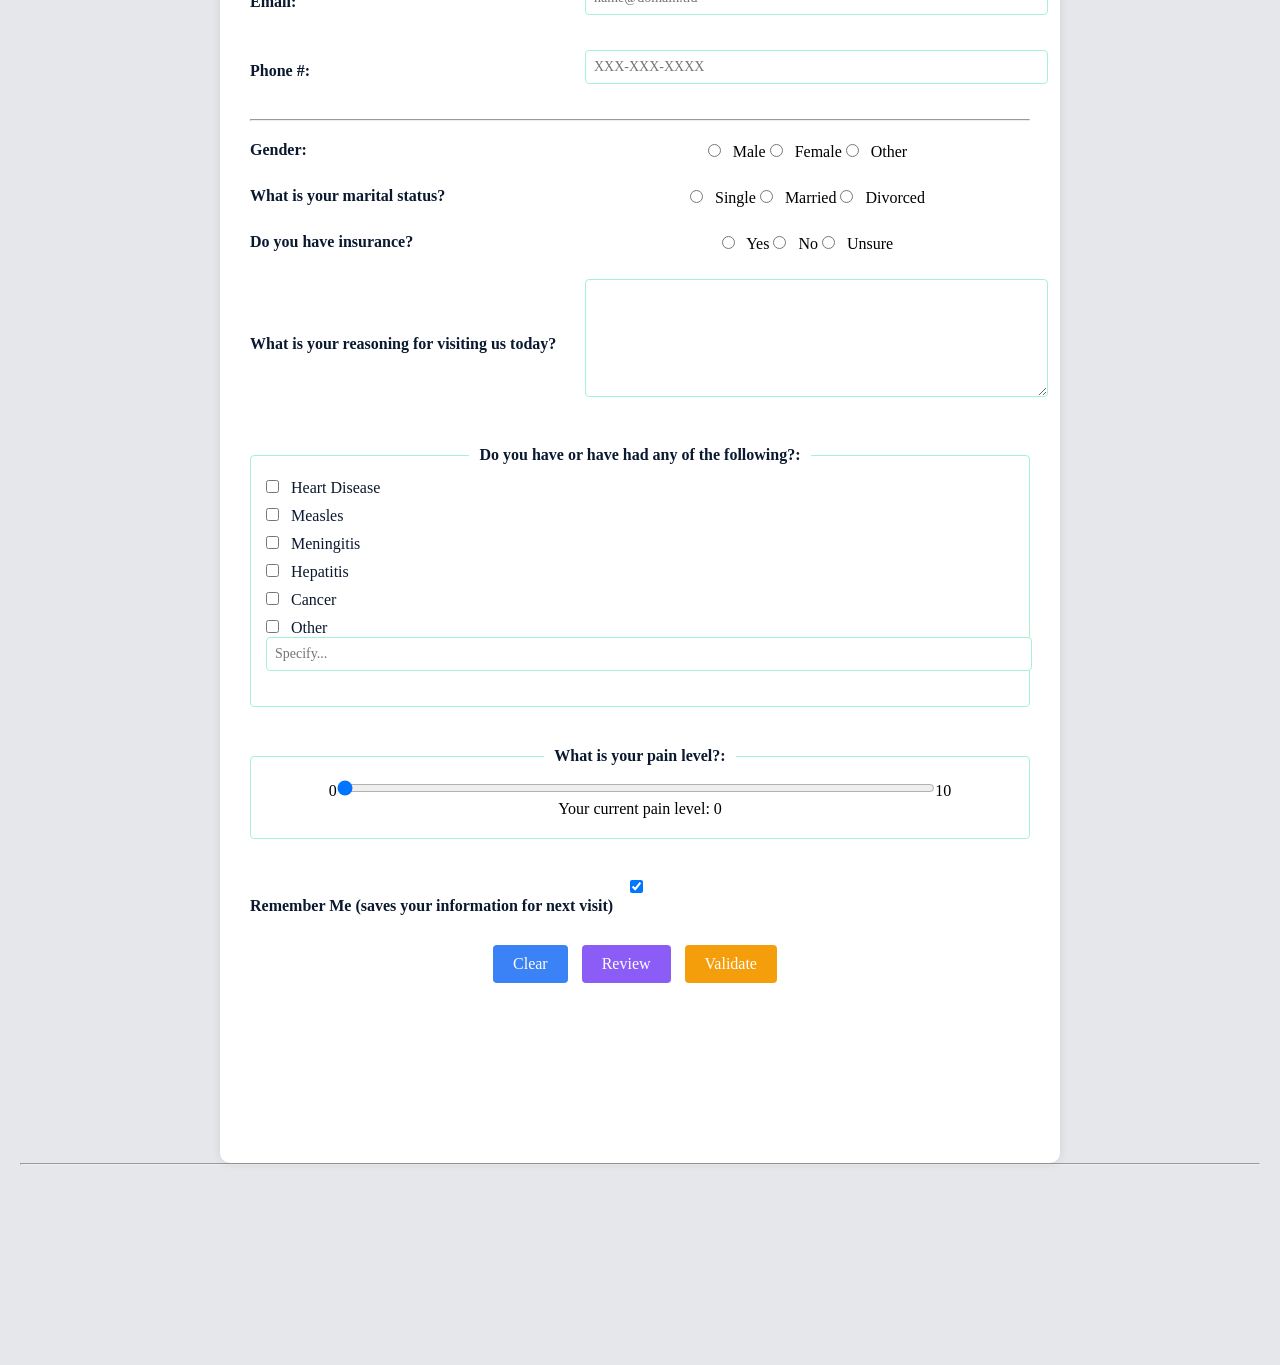
==== commit 6bf1966e: "Update index.html" ====
--- a/index.html
+++ b/index.html
@@ -3,7 +3,7 @@
 Name: Jose Miguel Zuniga
 Date Created: 09/23/2025
 Date Last Edited: 12/06/2025
-Version: 3.0
+Version: 4.0
 Description: This is a form that will collect the users information with Fetch API, iFrames, Cookies, and Local Storage
 -->
 <!DOCTYPE html>
@@ -12,7 +12,7 @@
 <head>
     <meta charset="UTF-8">
     <meta name="viewport" content="width=device-width, initial-scale=1.0">
-    <link href="homework3.css" rel="stylesheet">
+    <link href="homework4.css" rel="stylesheet">
     <title>Homework 4 - HTML Form</title>
 </head>
 <body>
@@ -432,7 +432,276 @@
     </footer>
 
     <script src="homework3.js"></script>
-    <script src="homework4_additions.js"></script>
+
+    <!-- COOKIE AND LOCAL STORAGE SCRIPT -->
+    <script>
+    // ============================================
+    // FETCH API - Load States Dropdown
+    // ============================================
+    async function loadStates() {
+        try {
+            const response = await fetch('states.json');
+            const states = await response.json();
+            
+            const stateSelect = document.getElementById('state');
+            stateSelect.innerHTML = '<option value="">Select a State</option>';
+            
+            states.forEach(state => {
+                const option = document.createElement('option');
+                option.value = state.abbreviation;
+                option.textContent = state.name;
+                stateSelect.appendChild(option);
+            });
+            
+            console.log('States loaded successfully');
+        } catch (error) {
+            console.error('Error loading states:', error);
+        }
+    }
+
+    // ============================================
+    // FETCH API - Load Medical Conditions
+    // ============================================
+    async function loadMedicalConditions() {
+        try {
+            const response = await fetch('conditions.json');
+            const conditions = await response.json();
+            
+            const container = document.getElementById('conditionsContainer');
+            container.innerHTML = '';
+            
+            conditions.forEach(condition => {
+                const label = document.createElement('label');
+                const checkbox = document.createElement('input');
+                checkbox.type = 'checkbox';
+                checkbox.id = condition.id;
+                checkbox.name = 'medicalConditions';
+                checkbox.value = condition.value;
+                checkbox.onchange = function() {
+                    saveToLocalStorage();
+                };
+                
+                label.appendChild(checkbox);
+                label.appendChild(document.createTextNode(' ' + condition.label));
+                
+                if (condition.id === 'other') {
+                    const textInput = document.createElement('input');
+                    textInput.type = 'text';
+                    textInput.maxLength = 30;
+                    textInput.placeholder = 'Specify...';
+                    textInput.oninput = function() {
+                        saveToLocalStorage();
+                    };
+                    label.appendChild(document.createTextNode(' '));
+                    label.appendChild(textInput);
+                }
+                
+                container.appendChild(label);
+            });
+            
+            console.log('Medical conditions loaded successfully');
+        } catch (error) {
+            console.error('Error loading medical conditions:', error);
+        }
+    }
+
+    // ============================================
+    // COOKIE FUNCTIONS 
+    // ============================================
+    function setCookie(name, value, hours) {
+        var expires = "";
+        if (hours) {
+            var date = new Date();
+            date.setTime(date.getTime() + (hours * 60 * 60 * 1000)); 
+            expires = "; expires=" + date.toUTCString();
+        }
+        document.cookie = name + "=" + (value || "") + expires + "; path=/";
+        console.log(`Cookie set: ${name}=${value} (expires in ${hours} hours)`);
+    }
+
+    function getCookie(name) {
+        var nameEQ = name + "=";
+        var ca = document.cookie.split(';');
+        for (var i = 0; i < ca.length; i++) {
+            var c = ca[i];
+            while (c.charAt(0) == ' ') c = c.substring(1, c.length);
+            if (c.indexOf(nameEQ) == 0) return c.substring(nameEQ.length, c.length);
+        }
+        return null;
+    }
+
+    function deleteCookie(name) {
+        document.cookie = name + "=; expires=Thu, 01 Jan 1970 00:00:00 UTC; path=/";
+        console.log(`Cookie deleted: ${name}`);
+    }
+
+    function isRememberMeChecked() {
+        return document.getElementById("rememberMe").checked;
+    }
+
+    // ============================================
+    // LOCAL STORAGE FUNCTIONS
+    // ============================================
+    function saveToLocalStorage() {
+        if (!isRememberMeChecked()) {
+            return;
+        }
+
+        const formData = {
+            userID: document.getElementById("userID").value,
+            firstName: document.getElementById("firstName").value,
+            middleInitial: document.getElementById("middleInitial").value,
+            lastName: document.getElementById("lastName").value,
+            dobMonth: document.getElementById("dobMonth").value,
+            dobDay: document.getElementById("dobDay").value,
+            dobYear: document.getElementById("dobYear").value,
+            address1: document.getElementById("address1").value,
+            address2: document.getElementById("address2").value,
+            city: document.getElementById("city").value,
+            state: document.getElementById("state").value,
+            zipCode: document.getElementById("zipCode").value,
+            email: document.getElementById("email").value,
+            phoneNumber: document.getElementById("phoneNumber").value,
+            description: document.getElementById("description").value,
+            painLevel: document.getElementById("slider").value
+        };
+
+        const gender = document.querySelector('input[name="msex"]:checked');
+        if (gender) formData.gender = gender.value;
+
+        const marital = document.querySelector('input[name="marital_status"]:checked');
+        if (marital) formData.maritalStatus = marital.value;
+
+        const insurance = document.querySelector('input[name="insurance"]:checked');
+        if (insurance) formData.insurance = insurance.value;
+
+        const conditions = [];
+        document.querySelectorAll('input[name="medicalConditions"]:checked').forEach(cb => {
+            conditions.push(cb.value);
+        });
+        formData.medicalConditions = conditions;
+
+        localStorage.setItem('patientFormData', JSON.stringify(formData));
+    }
+
+    function loadFromLocalStorage() {
+        const savedData = localStorage.getItem('patientFormData');
+        if (!savedData) return;
+
+        try {
+            const formData = JSON.parse(savedData);
+            
+            if (formData.userID) document.getElementById("userID").value = formData.userID;
+            if (formData.firstName) document.getElementById("firstName").value = formData.firstName;
+            if (formData.middleInitial) document.getElementById("middleInitial").value = formData.middleInitial;
+            if (formData.lastName) document.getElementById("lastName").value = formData.lastName;
+            if (formData.dobMonth) document.getElementById("dobMonth").value = formData.dobMonth;
+            if (formData.dobDay) document.getElementById("dobDay").value = formData.dobDay;
+            if (formData.dobYear) document.getElementById("dobYear").value = formData.dobYear;
+            if (formData.address1) document.getElementById("address1").value = formData.address1;
+            if (formData.address2) document.getElementById("address2").value = formData.address2;
+            if (formData.city) document.getElementById("city").value = formData.city;
+            if (formData.state) document.getElementById("state").value = formData.state;
+            if (formData.zipCode) document.getElementById("zipCode").value = formData.zipCode;
+            if (formData.email) document.getElementById("email").value = formData.email;
+            if (formData.phoneNumber) document.getElementById("phoneNumber").value = formData.phoneNumber;
+            if (formData.description) document.getElementById("description").value = formData.description;
+            if (formData.painLevel) {
+                document.getElementById("slider").value = formData.painLevel;
+                document.getElementById("painValue").textContent = formData.painLevel;
+            }
+
+            if (formData.gender) {
+                const genderRadio = document.querySelector(`input[name="msex"][value="${formData.gender}"]`);
+                if (genderRadio) genderRadio.checked = true;
+            }
+            if (formData.maritalStatus) {
+                const maritalRadio = document.querySelector(`input[name="marital_status"][value="${formData.maritalStatus}"]`);
+                if (maritalRadio) maritalRadio.checked = true;
+            }
+            if (formData.insurance) {
+                const insuranceRadio = document.querySelector(`input[name="insurance"][value="${formData.insurance}"]`);
+                if (insuranceRadio) insuranceRadio.checked = true;
+            }
+
+            if (formData.medicalConditions && Array.isArray(formData.medicalConditions)) {
+                formData.medicalConditions.forEach(condition => {
+                    const checkbox = document.querySelector(`input[name="medicalConditions"][value="${condition}"]`);
+                    if (checkbox) checkbox.checked = true;
+                });
+            }
+        } catch (error) {
+            console.error('Error loading from localStorage:', error);
+        }
+    }
+
+    function clearLocalStorage() {
+        localStorage.removeItem('patientFormData');
+    }
+
+    function handleRememberMe() {
+        if (isRememberMeChecked()) {
+            saveToLocalStorage();
+        } else {
+            clearLocalStorage();
+            deleteCookie('firstName');
+        }
+    }
+
+    // ============================================
+    // PAGE LOAD 
+    // ============================================
+    window.addEventListener('DOMContentLoaded', function() {
+        console.log('Page loaded');
+        
+        loadStates();
+        loadMedicalConditions();
+        
+        var firstName = getCookie('firstName');
+        if (firstName) {
+            document.getElementById("welcomeMessage").innerText = "Welcome back, " + firstName + "!";
+            document.getElementById("resetLink").innerText = "Not " + firstName + "? Click here to start as a NEW USER.";
+            document.getElementById("resetLink").style.display = "block";
+
+            if (isRememberMeChecked()) {
+                loadFromLocalStorage();
+            }
+        } else {
+            document.getElementById("welcomeMessage").innerText = "Welcome New User!";
+            document.getElementById("resetLink").style.display = "none";
+        }
+
+        document.getElementById("resetLink").addEventListener("click", function(e) {
+            e.preventDefault();
+            
+            deleteCookie('firstName');
+            clearLocalStorage();
+            
+            document.getElementById('patientForm').reset();
+            clearAllErrors();
+            
+            document.getElementById("welcomeMessage").innerText = "Welcome New User!";
+            document.getElementById("resetLink").style.display = "none";
+            document.getElementById("rememberMe").checked = false;
+        });
+
+        document.getElementById("patientForm").addEventListener("submit", function(e) {
+            e.preventDefault();
+            
+            var firstName = document.getElementById("firstName").value;
+            
+            if (isRememberMeChecked()) {
+                setCookie('firstName', firstName, 48);
+                saveToLocalStorage();
+            } else {
+                deleteCookie('firstName');
+                clearLocalStorage();
+            }
+            
+            window.location.href = 'homework3thankyou.html';
+        });
+    });
+    </script>
 
 </body>
 </html>
--- a/homework4.css
+++ b/homework4.css
@@ -0,0 +1,287 @@
+/*
+Program name: homework4.css
+Name: Jose Miguel Zuniga
+Date Created: 09/23/2025
+Date Last Edited: 12/06/2025
+Version: 2.0
+Description: CSS for index.html 
+ */
+* {
+    font-family: "Times New Roman", serif;
+    margin: 0;
+    padding: 0;
+}
+body {
+    background-color: #E5E7EB;
+    text-align: center;
+    padding-top: 150px;
+    padding-bottom: 200px;
+    padding-left: 20px;
+    padding-right: 20px;
+}
+main {
+    background-color: #FFFFFF;
+    padding: 20px;
+    border-radius: 10px;
+    box-shadow: 0 0 10px rgba(0, 0, 0, 0.1);
+    display: inline-block;
+    text-content: center;
+    margin: 0 auto;
+    width: 90%;
+    max-width: 800px;
+}
+
+/* Header Styles */
+header {
+    margin-bottom: 20px;
+}
+.sticky-header {
+    position: fixed;
+    top: 0;
+    width: 100%;
+    background-color: white;
+    z-index: 1000;
+    box-shadow: 0 2px 5px rgba(0,0,0,0.1);
+    padding: 10px 0;
+    text-align: center;
+}
+#welcomeMessage {
+    color: #0066cc;
+    font-weight: bold;
+    margin: 10px 0;
+}
+#resetLink {
+    color: #cc0000;
+    text-decoration: underline;
+    cursor: pointer;
+    font-size: 14px;
+}
+
+/* Footer Styles */
+footer {
+    position: fixed;
+    bottom: 0;
+    width: 100%;
+    background-color: #f8f9fa;
+    z-index: 1000;
+    box-shadow: 0 -2px 5px rgba(0,0,0,0.1);
+    padding: 10px 0;
+    text-align: center;
+    color: #0A192F;
+}
+#footer-logo {
+    width: 50px;
+    height: auto;
+    margin-bottom: 5px;
+}
+
+/* Form Styles */
+form {
+    display: flex;
+    flex-direction: column;
+    justify-content: center;
+    align-items: center;
+}
+#logo {
+    width: 60px;
+    height: auto;
+    margin-bottom: 10px;
+}
+h1 {
+    font-size: 28px;
+    color: #1E3A5F;
+    margin-bottom: 10px;
+}
+header p {
+    font-size: 16px;
+    color: #0A192F;
+}
+table {
+    width: 100%;
+    border-collapse: collapse;
+    margin: 0 auto;
+}
+label {
+    display: block;
+    margin-bottom: 8px;
+    color: #0A192F;
+    font-weight: bold;
+    text-align: left;
+}
+input[type="text"],
+input[type="password"],
+input[type="email"],
+textarea,
+select {
+    width: 100%;
+    padding: 8px;
+    margin-bottom: 10px;
+    border: 1px solid #A7F3D0;
+    border-radius: 4px;
+    font-size: 14px;
+}
+input[type="text"]:focus,
+input[type="password"]:focus,
+input[type="email"]:focus,
+textarea:focus,
+select:focus {
+    border-color: #10B981;
+    outline: none;
+}
+textarea {
+    resize: vertical;
+    min-height: 100px;
+}
+select {
+    appearance: none;
+    background-color: #fff;
+    cursor: pointer;
+}
+input[type="radio"],
+input[type="checkbox"] {
+    margin-right: 8px;
+}
+
+/* Fieldset Styles */
+fieldset {
+    border: 1px solid #A7F3D0;
+    border-radius: 4px;
+    padding: 15px;
+    margin: 10px 0;
+}
+fieldset legend {
+    color: #0A192F;
+    font-weight: bold;
+    padding: 0 10px;
+}
+fieldset label {
+    display: block;
+    margin-bottom: 10px;
+    text-align: left;
+    font-weight: normal;
+}
+#otherCondition {
+    width: auto;
+    display: inline-block;
+    margin-left: 5px;
+    padding: 5px;
+    vertical-align: middle;
+}
+
+/* Slider Styles */
+.slider {
+    text-align: center;
+    margin: 20px 0;
+}
+#slider {
+    width: 80%;
+    margin: 0 auto;
+}
+#pain-value {
+    display: block;
+    margin-top: 10px;
+    font-weight: bold;
+    color: #10B981;
+}
+
+/* Button Styles */
+.buttons {
+    text-align: center;
+    margin-top: 20px;
+}
+input[type="reset"],
+input[type="submit"] {
+    padding: 10px 20px;
+    border: none;
+    border-radius: 4px;
+    font-size: 16px;
+    cursor: pointer;
+    transition: background-color 0.3s ease;
+}
+input[type="reset"] {
+    background-color: #3B82F6;
+    color: #fff;
+    margin-right: 10px;
+}
+input[type="reset"]:hover {
+    background-color: #1E3A5F;
+}
+input[type="submit"] {
+    background-color: #10B981;
+    color: #fff;
+    margin-right: 10px;
+}
+input[type="submit"]:hover {
+    background-color: #0A192F;
+}
+input[type="button"] {
+    padding: 10px 20px;
+    border: none;
+    border-radius: 4px;
+    font-size: 16px;
+    cursor: pointer;
+    transition: background-color 0.3s ease;
+    margin-right: 10px;
+}
+input[type="button"][value="Review"] {
+    background-color: #8B5CF6;
+    color: #fff;
+}
+input[type="button"][value="Review"]:hover {
+    background-color: #6D28D9;
+}
+input[type="button"][value="Validate"] {
+    background-color: #F59E0B;
+    color: #fff;
+}
+input[type="button"][value="Validate"]:hover {
+    background-color: #D97706;
+}
+
+/* Remember Me Section */
+.remember-me-section {
+    margin: 10px 0;
+}
+
+/* Table Styles */
+.form th {
+    text-align: center;
+    font-size: 24px;
+    color: #1E3A5F;
+    padding-bottom: 20px;
+}
+.state-zip-group {
+    display: inline-block;
+    width: 100%;
+}
+.state-zip-group select,
+.state-zip-group input {
+    width: 48%;
+    margin: 0 1%;
+}
+td {
+    padding: 10px;
+}
+
+/* Review Area Styles */
+.thankyou {
+    align-items: center;
+    font-size: 30px;
+}
+#reviewArea {
+    padding: 50px;
+    margin-top: 50px;
+}
+#reviewArea .outputdata {
+    font-style: italic;
+    color: #0A192F;
+    background-color: #A7F3D0;
+}
+
+/* Error Message Styles */
+.error-message {
+    color: #3B82F6;
+    font-size: 0.8em;
+    display: block;
+    margin-top: 5px;
+}
